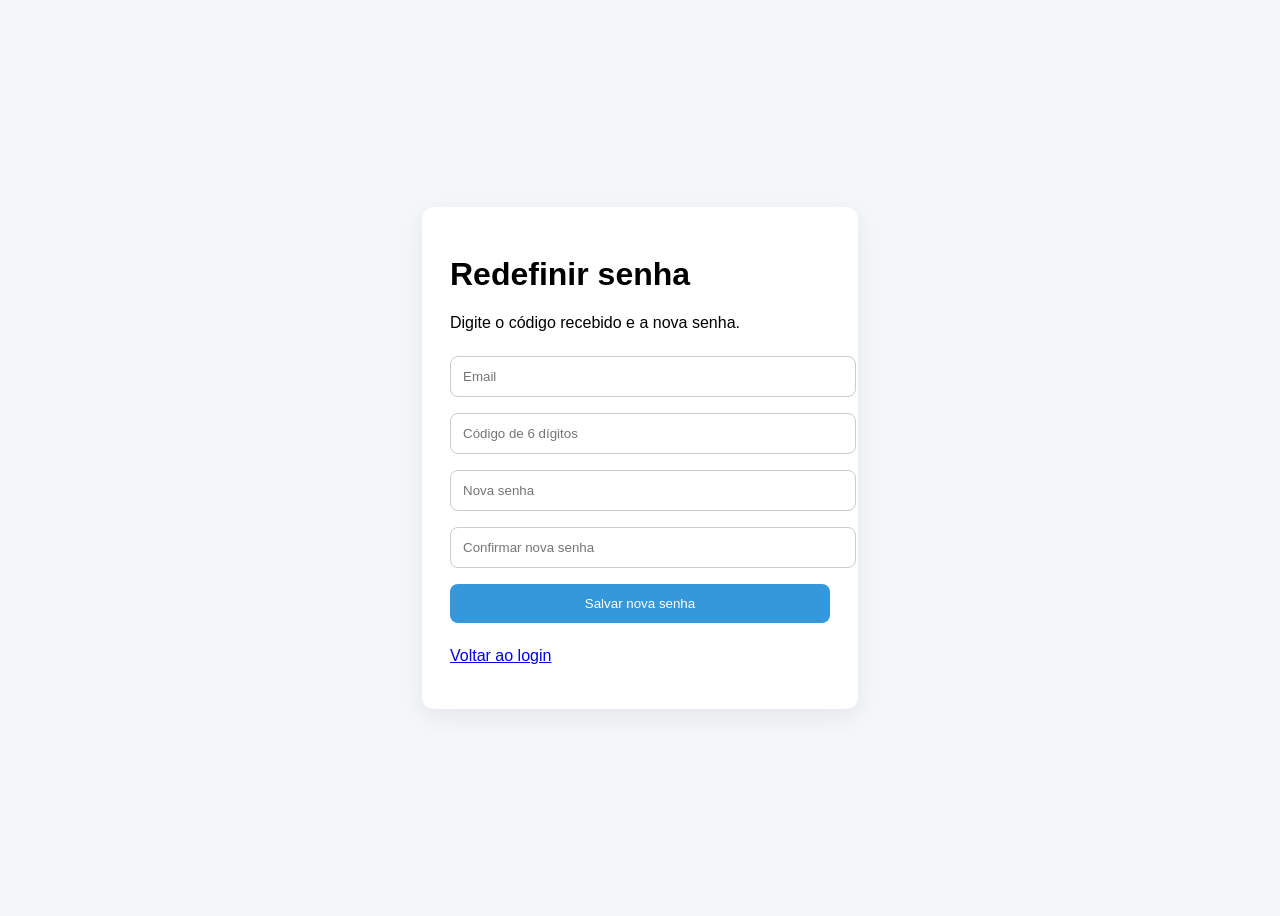
==== login/redefinirsenha.html @ abdc5b78 "Login.hml colocado" ====
<!doctype html>
<html lang="pt-BR">

<head>
    <meta charset="utf-8">
    <meta name="viewport" content="width=device-width,initial-scale=1">
    <title>Redefinir senha - Valistoque</title>
    <style>
        body {
            font-family: Arial, sans-serif;
            display: flex;
            justify-content: center;
            align-items: center;
            min-height: 100vh;
            background: #f4f6f9
        }

        .box {
            width: 380px;
            background: #fff;
            padding: 28px;
            border-radius: 12px;
            box-shadow: 0 8px 24px #0001
        }

        input,
        button {
            width: 100%;
            padding: 12px;
            margin: 8px 0;
            border: 1px solid #ccc;
            border-radius: 8px
        }

        button {
            background: #3498db;
            color: #fff;
            border: 0;
            cursor: pointer
        }
    </style>
</head>

<body>
    <main class="box">
        <h1>Redefinir senha</h1>
        <p>Digite o código recebido e a nova senha.</p>
        <form id="reset-form"><input id="email" type="email" placeholder="Email" required><input id="codigo"
                inputmode="numeric" maxlength="6" placeholder="Código de 6 dígitos" required><input id="senha"
                type="password" minlength="6" placeholder="Nova senha" required><input id="confirmar_senha"
                type="password" minlength="6" placeholder="Confirmar nova senha" required><button>Salvar nova
                senha</button></form>
        <p><a href="login.html">Voltar ao login</a></p>
    </main>
    <script src="js/api.js"></script>
    <script>const f = document.getElementById('reset-form'); document.getElementById('email').value = sessionStorage.getItem('valistoqueRecoveryEmail') || ''; f.addEventListener('submit', async e => { e.preventDefault(); try { await apiRequest('auth/redefinir_senha.php', { method: 'POST', body: { email: email.value, codigo: codigo.value, senha: senha.value, confirmar_senha: confirmar_senha.value } }); alert('Senha redefinida com sucesso.'); sessionStorage.removeItem('valistoqueRecoveryEmail'); location.href = 'login.html'; } catch (err) { alert(err.message) } });</script>
</body>

</html>
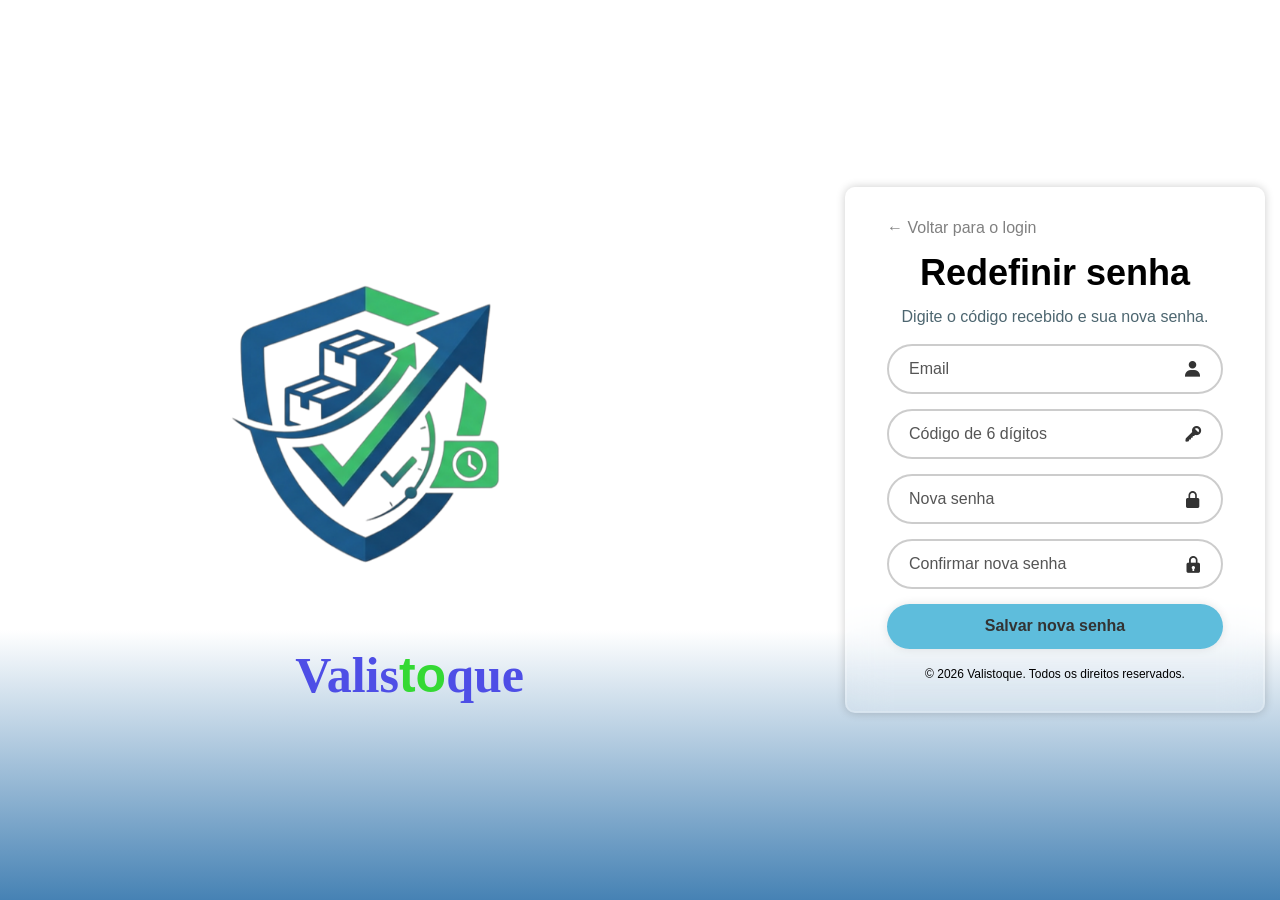
==== commit 83474e34: "Principal feito" ====
--- a/login/redefinirsenha.html
+++ b/login/redefinirsenha.html
@@ -1,59 +1,410 @@
 <!doctype html>
+
 <html lang="pt-BR">
 
 <head>
-    <meta charset="utf-8">
-    <meta name="viewport" content="width=device-width,initial-scale=1">
+
+    <meta charset="UTF-8" />
+
+    <meta name="viewport" content="width=device-width, initial-scale=1.0" />
+
     <title>Redefinir senha - Valistoque</title>
+
+    <link href="https://unpkg.com/boxicons@2.1.4/css/boxicons.min.css" rel="stylesheet" />
+
     <style>
+        @import url("https://fonts.googleapis.com/css2?family=Rationale&display=swap");
+
+        * {
+            margin: 0;
+            padding: 0;
+            box-sizing: border-box;
+            font-family: "Rationale", sans-serif;
+        }
+
         body {
-            font-family: Arial, sans-serif;
             display: flex;
             justify-content: center;
             align-items: center;
             min-height: 100vh;
-            background: #f4f6f9
-        }
-
-        .box {
-            width: 380px;
-            background: #fff;
-            padding: 28px;
-            border-radius: 12px;
-            box-shadow: 0 8px 24px #0001
-        }
-
-        input,
-        button {
+
+            background: linear-gradient(to bottom,
+                    #ffffff 70%,
+                    #4682b4 100%);
+
+            background-attachment: fixed;
+        }
+
+        .container-admin {
+            width: 420px;
+
+            background-color: rgba(255, 255, 255, 0.1);
+
+            border: 2px solid rgba(255, 255, 255, 0.2);
+
+            border-radius: 10px;
+
+            padding: 30px 40px;
+
+            box-shadow:
+                0 0 10px rgba(0, 0, 0, 0.2);
+
+            backdrop-filter: blur(20px);
+        }
+
+        .container-admin h1 {
+            font-size: 36px;
+
+            text-align: center;
+
+            margin-bottom: 20px;
+        }
+
+        .login-box {
+            position: relative;
+
             width: 100%;
-            padding: 12px;
-            margin: 8px 0;
-            border: 1px solid #ccc;
-            border-radius: 8px
-        }
-
-        button {
-            background: #3498db;
-            color: #fff;
-            border: 0;
-            cursor: pointer
+            height: 50px;
+
+            margin: 15px 0;
+        }
+
+        .login-box input {
+            width: 100%;
+            height: 100%;
+
+            background: transparent;
+
+            border: 2px solid rgba(0, 0, 0, 0.2);
+
+            border-radius: 40px;
+
+            outline: none;
+
+            font-size: 16px;
+
+            color: black;
+
+            padding: 0 45px 0 20px;
+        }
+
+        .login-box input::placeholder {
+            color: #555;
+        }
+
+        .login-box i {
+            position: absolute;
+
+            right: 20px;
+
+            top: 50%;
+
+            transform: translateY(-50%);
+
+            font-size: 20px;
+
+            color: #333;
+        }
+
+        .botao {
+            width: 100%;
+
+            height: 45px;
+
+            background: #5ebddc;
+
+            border: none;
+
+            outline: none;
+
+            border-radius: 40px;
+
+            box-shadow:
+                0 0 10px rgba(0, 0, 0, 0.1);
+
+            cursor: pointer;
+
+            font-size: 16px;
+
+            color: #333;
+
+            font-weight: 600;
+
+            transition: 0.3s;
+        }
+
+        .botao:hover {
+            background: transparent;
+
+            border: 2px solid #5ebddc;
+        }
+
+        .logo {
+            width: 700px;
+
+            height: auto;
+
+            max-width: 90%;
+
+            display: block;
+
+            margin: 0 auto;
+
+            object-fit: cover;
+
+            float: left;
+
+            margin-top: -40px;
+
+            margin-right: 130px;
+        }
+
+        .nome {
+            font-family: Georgia, serif;
+
+            margin: 0;
+
+            line-height: 1;
+
+            position: absolute;
+
+            top: 75%;
+
+            left: 32%;
+
+            transform: translate(-50%, -50%);
+
+            font-weight: bold;
+
+            font-size: 50px;
+
+            color: rgb(78, 78, 230);
+        }
+
+        .cor-diferente {
+            color: rgb(52, 217, 52);
+        }
+
+        .voltar {
+            display: block;
+
+            text-decoration: none;
+
+            color: gray;
+
+            margin-bottom: 15px;
+        }
+
+        .voltar:hover {
+            text-decoration: underline;
+        }
+
+        .baixo {
+            font-family: "Quicksand", sans-serif;
+
+            font-size: 12px;
+
+            text-align: center;
+
+            color: black;
+
+            margin-top: 18px;
+        }
+
+        .explicacao {
+            text-align: center;
+
+            color: #4d6670;
+
+            margin-top: -8px;
+
+            margin-bottom: 15px;
+
+            line-height: 1.4;
+        }
+
+        @media (max-width: 600px) {
+
+            .container-admin {
+                width: 90%;
+                padding: 25px;
+            }
+
+            .nome {
+                font-size: 38px;
+            }
+
+            .logo {
+                width: 500px;
+            }
+
         }
     </style>
+
 </head>
 
 <body>
-    <main class="box">
-        <h1>Redefinir senha</h1>
-        <p>Digite o código recebido e a nova senha.</p>
-        <form id="reset-form"><input id="email" type="email" placeholder="Email" required><input id="codigo"
-                inputmode="numeric" maxlength="6" placeholder="Código de 6 dígitos" required><input id="senha"
-                type="password" minlength="6" placeholder="Nova senha" required><input id="confirmar_senha"
-                type="password" minlength="6" placeholder="Confirmar nova senha" required><button>Salvar nova
-                senha</button></form>
-        <p><a href="login.html">Voltar ao login</a></p>
+
+    <div>
+
+        <img src="logo.PNG" alt="Logo do Sistema" class="logo" />
+
+        <h1 class="nome">
+            Valis<span class="cor-diferente">to</span>que
+        </h1>
+
+    </div>
+
+
+    <main class="container-admin">
+
+        <form id="reset-form">
+
+            <a href="login.html" class="voltar">
+                &larr; Voltar para o login
+            </a>
+
+
+            <h1>
+                Redefinir senha
+            </h1>
+
+
+            <p class="explicacao">
+                Digite o código recebido e sua nova senha.
+            </p>
+
+
+            <div class="login-box">
+
+                <input type="email" id="email" placeholder="Email" required />
+
+                <i class="bx bxs-user"></i>
+
+            </div>
+
+
+            <div class="login-box">
+
+                <input type="text" id="codigo" inputmode="numeric" maxlength="6" placeholder="Código de 6 dígitos"
+                    required />
+
+                <i class="bx bxs-key"></i>
+
+            </div>
+
+
+            <div class="login-box">
+
+                <input type="password" id="senha" minlength="6" placeholder="Nova senha" required />
+
+                <i class="bx bxs-lock-alt"></i>
+
+            </div>
+
+
+            <div class="login-box">
+
+                <input type="password" id="confirmar_senha" minlength="6" placeholder="Confirmar nova senha" required />
+
+                <i class="bx bxs-lock"></i>
+
+            </div>
+
+
+            <button type="submit" class="botao">
+                Salvar nova senha
+            </button>
+
+
+            <p class="baixo">
+                &copy; 2026 Valistoque. Todos os direitos reservados.
+            </p>
+
+        </form>
+
     </main>
+
+
     <script src="js/api.js"></script>
-    <script>const f = document.getElementById('reset-form'); document.getElementById('email').value = sessionStorage.getItem('valistoqueRecoveryEmail') || ''; f.addEventListener('submit', async e => { e.preventDefault(); try { await apiRequest('auth/redefinir_senha.php', { method: 'POST', body: { email: email.value, codigo: codigo.value, senha: senha.value, confirmar_senha: confirmar_senha.value } }); alert('Senha redefinida com sucesso.'); sessionStorage.removeItem('valistoqueRecoveryEmail'); location.href = 'login.html'; } catch (err) { alert(err.message) } });</script>
+
+
+    <script>
+
+        const form = document.getElementById("reset-form");
+
+        const email = document.getElementById("email");
+
+        const codigo = document.getElementById("codigo");
+
+        const senha = document.getElementById("senha");
+
+        const confirmarSenha =
+            document.getElementById("confirmar_senha");
+
+
+        email.value =
+            sessionStorage.getItem("valistoqueRecoveryEmail") || "";
+
+
+        form.addEventListener("submit", async (event) => {
+
+            event.preventDefault();
+
+
+            if (senha.value !== confirmarSenha.value) {
+
+                alert("As senhas não são iguais.");
+
+                return;
+
+            }
+
+
+            try {
+
+                await apiRequest(
+                    "auth/redefinir_senha.php",
+                    {
+                        method: "POST",
+
+                        body: {
+                            email: email.value,
+
+                            codigo: codigo.value,
+
+                            senha: senha.value,
+
+                            confirmar_senha:
+                                confirmarSenha.value
+                        }
+                    }
+                );
+
+
+                alert(
+                    "Senha redefinida com sucesso."
+                );
+
+
+                sessionStorage.removeItem(
+                    "valistoqueRecoveryEmail"
+                );
+
+
+                window.location.href =
+                    "login.html";
+
+            } catch (err) {
+
+                alert(err.message);
+
+            }
+
+        });
+
+    </script>
+
 </body>
 
 </html>
